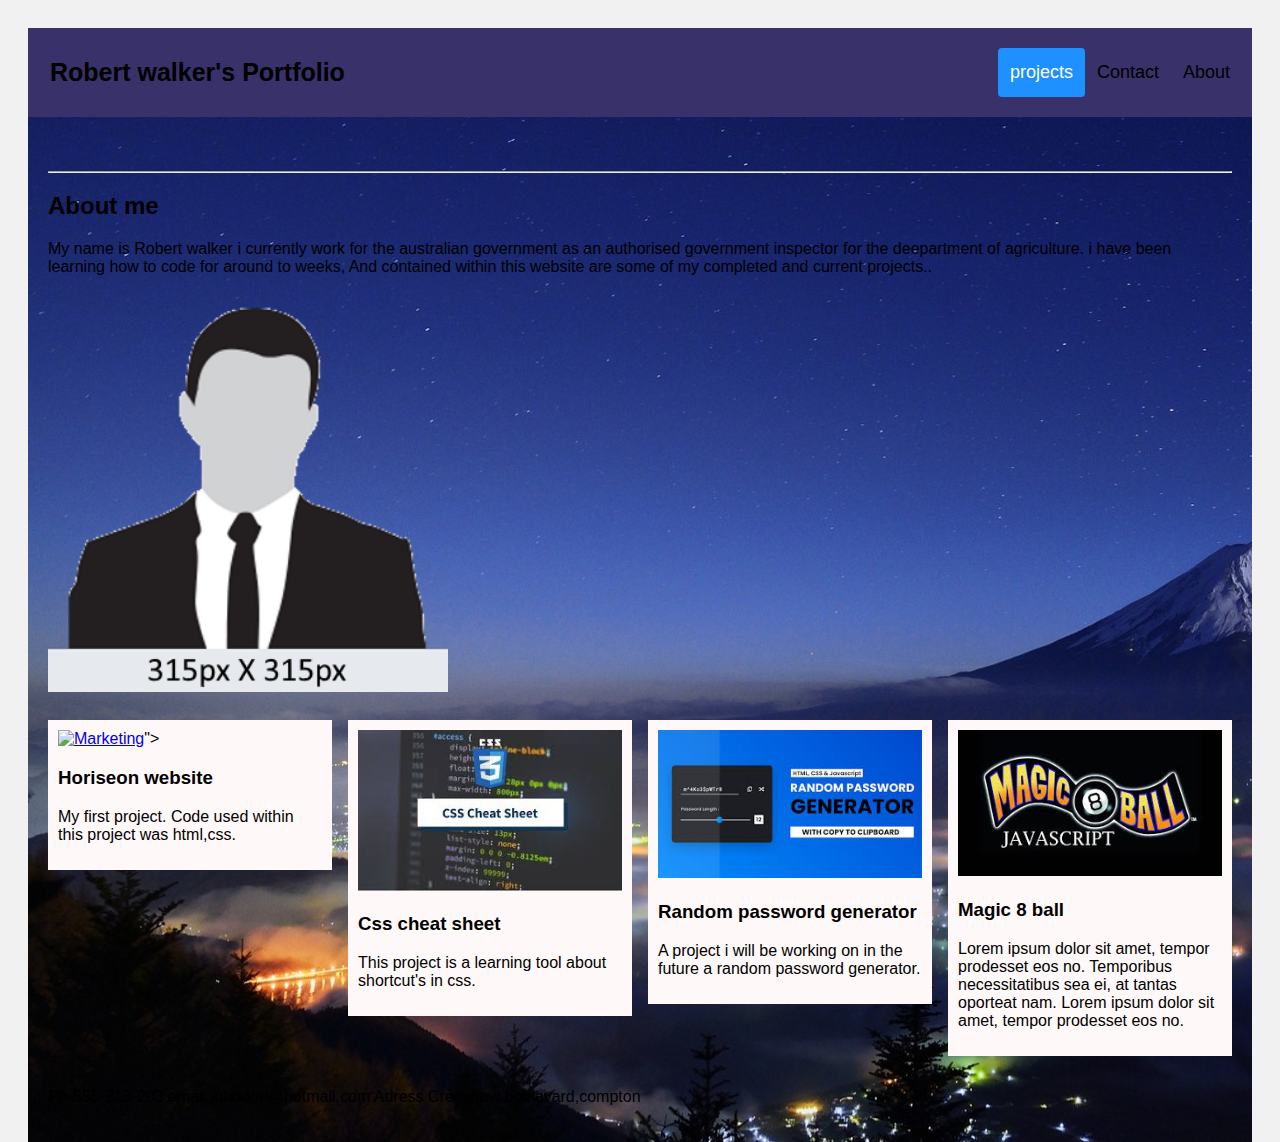
==== Untitled-1.html @ 9f2ad030 "Port folio stage 2" ====
<!DOCTYPE html>
<html>
    <head>
      <div class="header">
        <a href="#default" class="logo">Robert walker's Portfolio</a>
        <div class="header-right">
          <a class="active" href="#home">projects</a>
          <a href="#contact">Contact</a>
          <a href="#about">About</a>
          
        </div>
      </div>
      </div>
        <title>Robert-Walkers-Portfolio</title>
        <sttyle> </sttyle>
        <meta name="viewport" content="width=device-width, intial-scale=1">
        <link rel="stylesheet" type="text/css" href="mystyle.css"
   </head>
   <div class="bg"></div>
<body> <body>
  
    
  </body></body>
</style>
    </head>
    <div class="main">

        <h1></h1>
        <hr>
        
        <h2>About me</h2>
        <p>My name is Robert walker i currently work for the australian government as an authorised government inspector for the deepartment of agriculture.
            i have been learning how to code for around to weeks, And contained within this website are some of my completed and current projects..</p>
        <div class="container">
            <img src="generic-avatar-male-315x315.png" alt="meeting" style="width:100%">
           
        </div>
        <div class="row">
          <div class="column">
            <div class="content">
                <a href="https://walker123-coder.github.io/Horiseon-completed"> <img src="digital-marketing-meeting.jpg" alt="Marketing" style="width:100px;"></a>">
              <h3>Horiseon website</h3>
              <p>My first project. Code used within this project was html,css.</p>
            </div>
          </div>
          <div class="column">
            <div class="content">
            <img src="cheat sheet.jpg" alt="Lights" style="width:100%">
              <h3>Css cheat sheet</h3>
              <p>This project is a learning tool about shortcut's in css.</p>
            </div>
          </div>
          <div class="column">
            <div class="content">
            <img src="Password gen.jpg" alt="Nature" style="width:100%">
              <h3>Random password generator</h3>
              <p>A project i will be working on in the future a random password generator.</p>
            </div>
          </div>
          <div class="column">
            <div class="content">
            <img src="Magic 8 ball.jpg" alt="Mountains" style="width:100%">
              <h3>Magic 8 ball</h3>
              <p>Lorem ipsum dolor sit amet, tempor prodesset eos no. Temporibus necessitatibus sea ei, at tantas oporteat nam. Lorem ipsum dolor sit amet, tempor prodesset eos no.</p>
            </div>
          </div>
        <!-- END GRID -->
        </div>
        <footer>
          <p>Ph-555-213-203 email.johndoe@hotmail.com Adress Crenshaw boulavard,compton</p>
        </footer>
   

</body>
</html>

        </div>
        
        <!-- END MAIN -->
        </div>
        
        </body>
        </html>
        
</html>
---- mystyle.css ----
* {
    box-sizing: border-box;
  }
  
  body {
    background-color: #f1f1f1;
    padding: 20px;
    font-family: Arial;
  }
  
 
  .main {
    max-width: 3000px;
    margin:auto;
    padding: 20px;
    background:url("Rd04a82ef41133bcd1ba726b391abfde8.jpg");
  
  }
  
  h1 {
    font-size: 50px;
    word-break: all ;
  }
  
  .row {
    margin: 8px -16px;
  }
  
  
  .row,
  .row > .column {
    padding: 8px;
  }
  
  
  .column {
    float: left;
    width: 25%;
  }
  
   
  .row:after {
    content: "";
    display: table;
    clear: both;
  }
  
  
  .content {
    background-color: rgb(255, 248, 248);
    padding: 10px;
  }

  .container {
    position: relative;
    width: 100%;
    max-width: 400px;
  }
  
  .container img {
    width: 100%;
    height: auto;
  }
  
  .container .btn {
    position: relative;
    top: 50%;
    left: 50%;
    transform: translate(-50%, -50%);
    -ms-transform: translate(-50%, -50%);
    background-color: #555;
    color: rgb(255, 255, 255);
    font-size: 16px;
    padding: 12px 40px;
    border: none;
    cursor: pointer;
    border-radius: 5px;
    text-align: center;
  }
  

  
  body, html {
    height: 50%;
  }
  

  
  
  
  .header {
    overflow: hidden;
    background-color: #393169;
    padding: 20px 10px;
    margin: auto;
  }
  
  /* Style the header links */
  .header a {
    float: left;
    color: black;
    text-align: center;
    padding: 12px;
    text-decoration: none;
    font-size: 18px;
    line-height: 25px;
    border-radius: 4px;
  }
  
  /* Style the logo link (notice that we set the same value of line-height and font-size to prevent the header to increase when the font gets bigger */
  .header a.logo {
    font-size: 25px;
    font-weight: bold;
  }
  
  /* Change the background color on mouse-over */
  .header a:hover {
    background-color: #ddd;
    color: black;
  }
  
  /* Style the active/current link*/
  .header a.active {
    background-color: dodgerblue;
    color: white;
  }
  
  /* Float the link section to the right */
  .header-right {
    float: right;
  

  .footer {
      text-align: center;
      padding: 3px;
      background-color: DarkSalmon;
      color: white;
    }
   
  @media screen and (max-width: 600px) {
    .column {
      width: 100%;
    }
  }
  @media screen and (max-width: 500px) {
    .header a {
      float: none;
      display: block;
      text-align: left;
    }
    .header-right {
      float: none;
    }
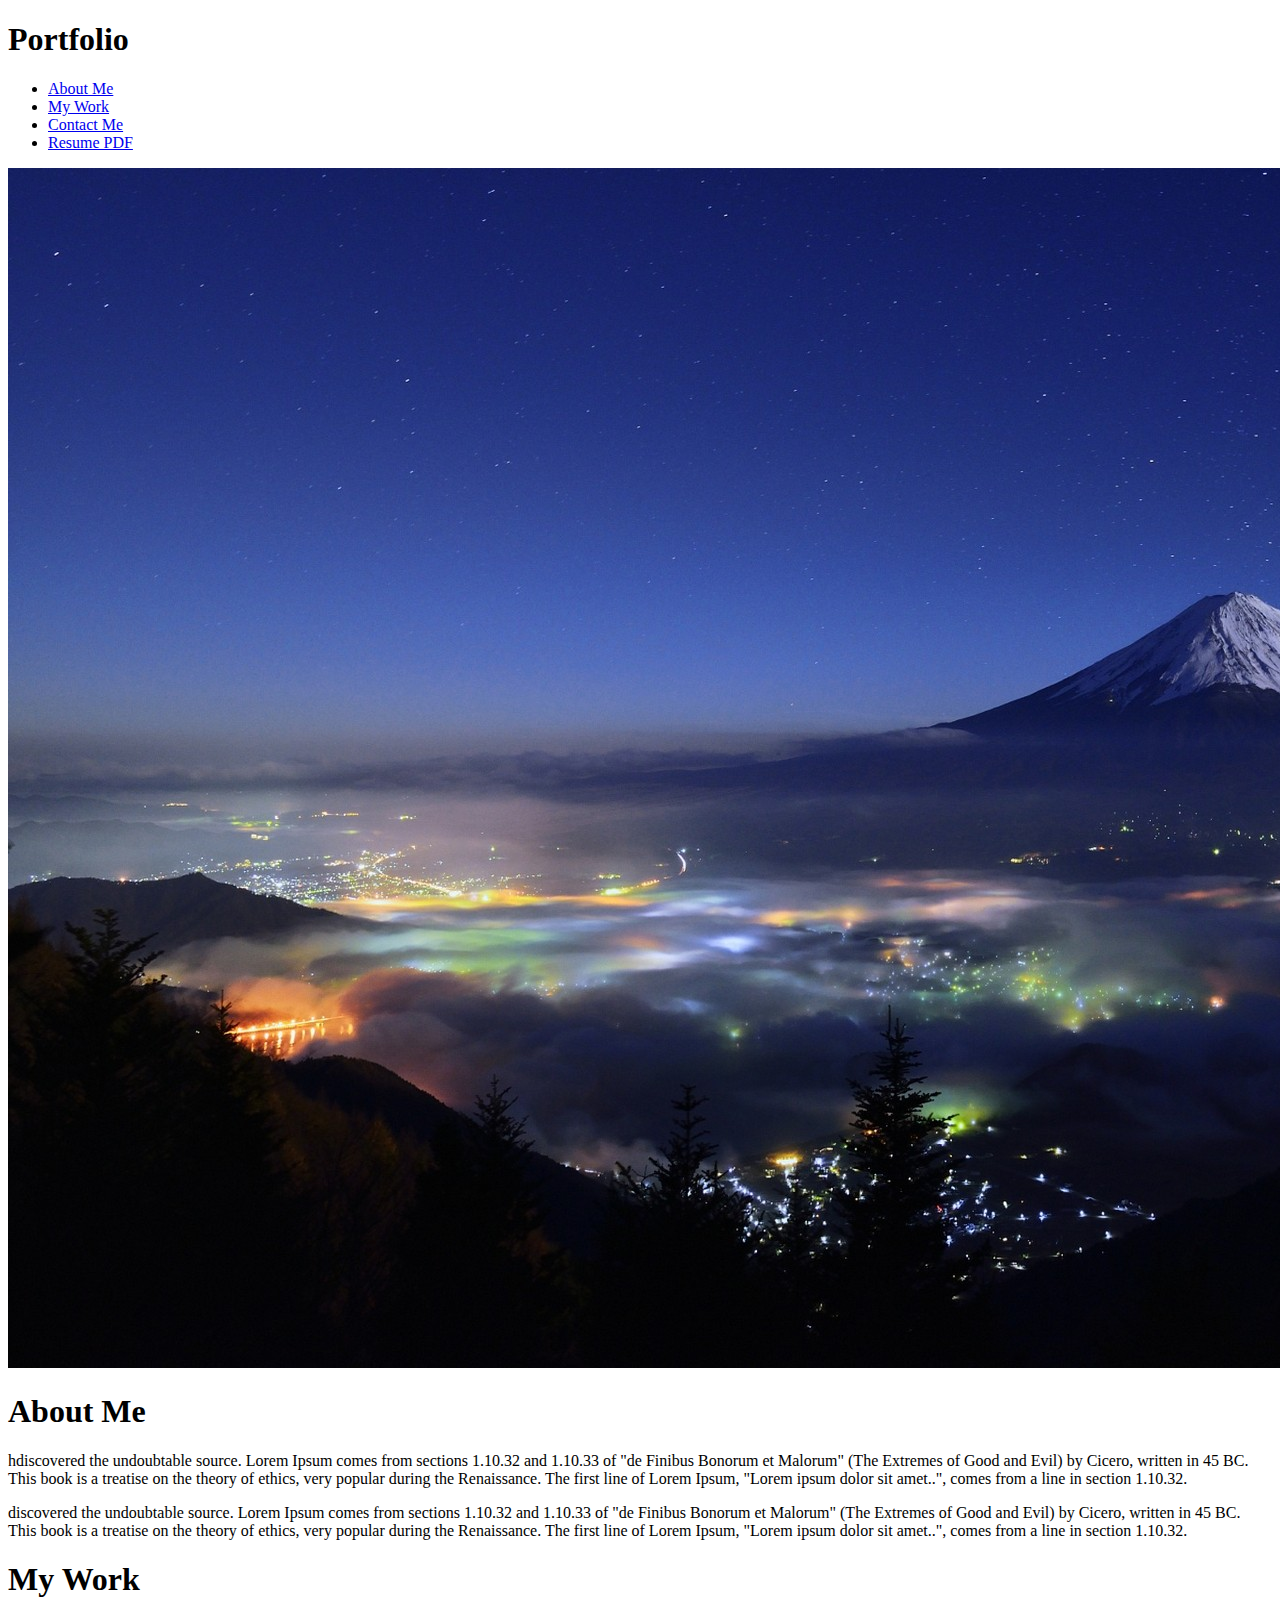
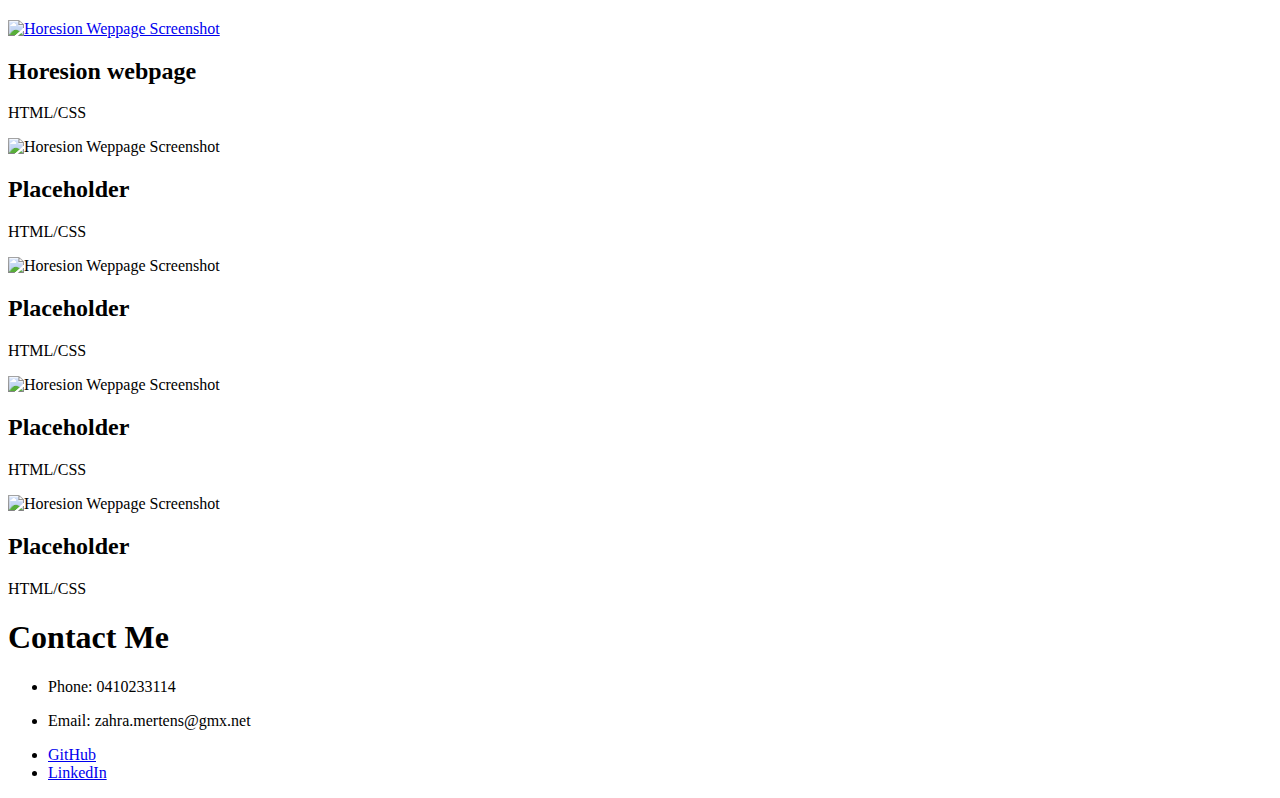
==== commit 5ad52ed5: "message" ====
--- a/Untitled-1.html
+++ b/Untitled-1.html
@@ -1,85 +1,130 @@
 <!DOCTYPE html>
-<html>
-    <head>
+<html lang>
+  <head>
+    <title>My Portfolio</title>
+    <link rel="stylesheet" href="./Assets/css/reset.css" />
+    <link rel="stylesheet" href="./Assets/css/style.css" />
+  </head>
+
+  <body>
+
+   <header>
       <div class="header">
-        <a href="#default" class="logo">Robert walker's Portfolio</a>
-        <div class="header-right">
-          <a class="active" href="#home">projects</a>
-          <a href="#contact">Contact</a>
-          <a href="#about">About</a>
-          
-        </div>
+          <h1>Portfolio</h1>
+            <nav>
+                <ul>
+                   <li><a href="#abou-me">About Me</a></li>
+                   <li><a href="#my-work">My Work</a></li>
+                   <li><a href="#contact">Contact Me</a></li>
+                   <li><a href="./Assets/images/Resume-2021.pdf" download="newfilename">Resume PDF</a></li>
+                </ul>
+            </nav>
       </div>
+   </header>
+
+  <main>
+      
+    <div class="hero">
+        <img src="Rd04a82ef41133bcd1ba726b391abfde8.jpg" alt="Hero image" />
+    </div>
+
+
+   <article class="content">
+       <div class="about-me">
+          <div class="column1">
+            <h1 id="about-me">About Me</h1>
+          </div>
+            <div class="column2">
+                <p>hdiscovered the undoubtable source. Lorem Ipsum comes from sections 1.10.32 and 
+                   1.10.33 of "de Finibus Bonorum et Malorum" (The Extremes of Good and Evil) by 
+                   Cicero, written in 45 BC. This book is a treatise on the theory of ethics, very 
+                   popular during the Renaissance. The first line of Lorem Ipsum, "Lorem ipsum dolor 
+                   sit amet..", comes from a line in section 1.10.32.
+                </p>
+                <p>discovered the undoubtable source. Lorem Ipsum comes from sections 1.10.32 and 
+                   1.10.33 of "de Finibus Bonorum et Malorum" (The Extremes of Good and Evil) 
+                   by Cicero, written in 45 BC. This book is a treatise on the theory of ethics, 
+                   very popular during the Renaissance. The first line of Lorem Ipsum, "Lorem ipsum 
+                   dolor sit amet..", comes from a line in section 1.10.32.
+                </p>
+            </div>
       </div>
-        <title>Robert-Walkers-Portfolio</title>
-        <sttyle> </sttyle>
-        <meta name="viewport" content="width=device-width, intial-scale=1">
-        <link rel="stylesheet" type="text/css" href="mystyle.css"
-   </head>
-   <div class="bg"></div>
-<body> <body>
+
+      <div class="my-work">
+         <div class="column1">
+            <h1 id="my-work">My Work</h1>
+         </div>
+         
+         <div class="column2">
+            <div class="card-main">
+               <a href="https://walker123-coder.github.io/Horiseon-completed/">
+                   <img src="./Assets/images/horesion-example.jpg.png" alt="Horesion Weppage Screenshot" />
+               </a>
+                   <div class="text-main">
+                       <h2>Horesion webpage</h2>
+                        <p>HTML/CSS</p>
+                     </div>
+            </div>
+
+            <div class="card-sub">
+
+            <div class="card" id="card1">
+                  <img src="./Assets/images/placeholder.jpg" alt="Horesion Weppage Screenshot" />
+                  <div class="text" id="text1">
+                     <h2>Placeholder</h2>
+                     <p>HTML/CSS</p>
+                  </div>
+            </div>
+
+            <div class="card" id="card2">
+               <img src="./Assets/images/placeholder.jpg" alt="Horesion Weppage Screenshot" />
+               <div class="text" id="text2">
+                  <h2>Placeholder</h2>
+                  <p>HTML/CSS</p>
+               </div>
+            </div>
+
+            <div class="card" id="card3">
+               <img src="./Assets/images/placeholder.jpg" alt="Horesion Weppage Screenshot" />
+               <div class="text" id="text3">
+                  <h2>Placeholder</h2>
+                  <p>HTML/CSS</p>
+               </div>
+            </div>
+
+            <div class="card" id="card4">
+               <img src="./Assets/images/placeholder.jpg" alt="Horesion Weppage Screenshot" />
+               <div class="text" id="text4">
+                  <h2>Placeholder</h2>
+                  <p>HTML/CSS</p>
+               </div>
+            </div>
+            </div>
+         </div>
+      </div>
+   </article>
   
-    
-  </body></body>
-</style>
-    </head>
-    <div class="main">
+   </main>
 
-        <h1></h1>
-        <hr>
-        
-        <h2>About me</h2>
-        <p>My name is Robert walker i currently work for the australian government as an authorised government inspector for the deepartment of agriculture.
-            i have been learning how to code for around to weeks, And contained within this website are some of my completed and current projects..</p>
-        <div class="container">
-            <img src="generic-avatar-male-315x315.png" alt="meeting" style="width:100%">
-           
-        </div>
-        <div class="row">
-          <div class="column">
-            <div class="content">
-                <a href="https://walker123-coder.github.io/Horiseon-completed"> <img src="digital-marketing-meeting.jpg" alt="Marketing" style="width:100px;"></a>">
-              <h3>Horiseon website</h3>
-              <p>My first project. Code used within this project was html,css.</p>
-            </div>
-          </div>
-          <div class="column">
-            <div class="content">
-            <img src="cheat sheet.jpg" alt="Lights" style="width:100%">
-              <h3>Css cheat sheet</h3>
-              <p>This project is a learning tool about shortcut's in css.</p>
-            </div>
-          </div>
-          <div class="column">
-            <div class="content">
-            <img src="Password gen.jpg" alt="Nature" style="width:100%">
-              <h3>Random password generator</h3>
-              <p>A project i will be working on in the future a random password generator.</p>
-            </div>
-          </div>
-          <div class="column">
-            <div class="content">
-            <img src="Magic 8 ball.jpg" alt="Mountains" style="width:100%">
-              <h3>Magic 8 ball</h3>
-              <p>Lorem ipsum dolor sit amet, tempor prodesset eos no. Temporibus necessitatibus sea ei, at tantas oporteat nam. Lorem ipsum dolor sit amet, tempor prodesset eos no.</p>
-            </div>
-          </div>
-        <!-- END GRID -->
-        </div>
-        <footer>
-          <p>Ph-555-213-203 email.johndoe@hotmail.com Adress Crenshaw boulavard,compton</p>
-        </footer>
-   
+  <footer>
+      <div class="footer">
+         <div class="column1">
+             <h1 id="contact">Contact Me</h1>
+         </div>
+         <div class="column2">
+            <ul>
+                <li><p>Phone: 0410233114</p></li>
+                <li><p>Email: zahra.mertens@gmx.net</p></li>
+                <li><a href="https://github.com/ZahraMertens">GitHub</a></li>
+                <li><a href="https://www.linkedin.com/feed/">LinkedIn</a></li>
+         </div>
+      </div>
+  </footer>
 
-</body>
-</html>
 
-        </div>
-        
-        <!-- END MAIN -->
-        </div>
-        
-        </body>
-        </html>
-        
+
+
+
+
+  </body>
 </html>